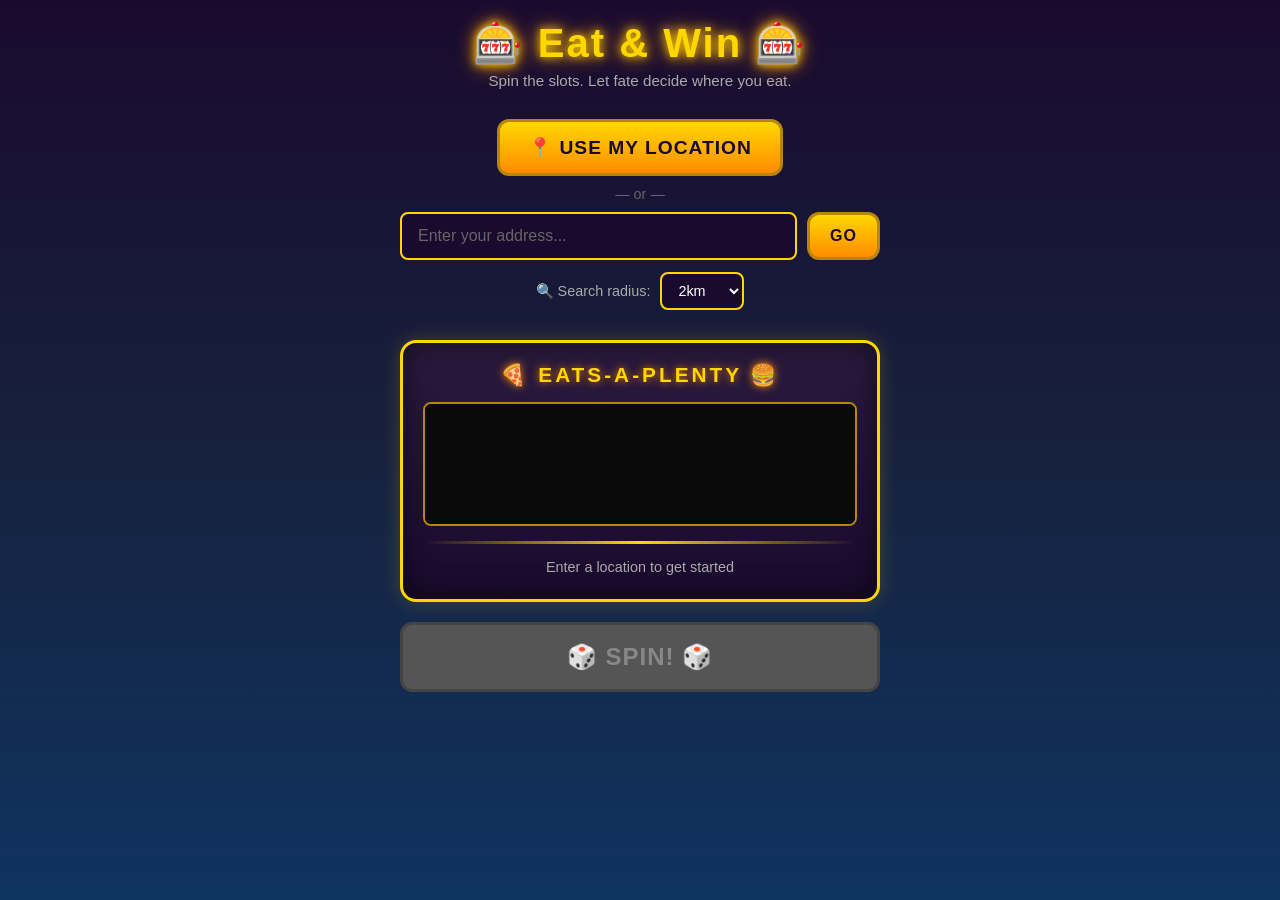
==== eat-and-win/index.html @ a901644a "feat(eat-and-win): restructure as monorepo subdirectory + add radius selector - Move app into eat-an" ====
<!DOCTYPE html>
<html lang="en">
<head>
    <meta charset="UTF-8">
    <meta name="viewport" content="width=device-width, initial-scale=1.0">
    <title>🎰 Eat & Win — Restaurant Slot Machine</title>
    <link rel="stylesheet" href="style.css">
</head>
<body>
    <div id="app">
        <header>
            <h1>🎰 Eat & Win 🎰</h1>
            <p class="subtitle">Spin the slots. Let fate decide where you eat.</p>
        </header>

        <section id="location-section">
            <button id="btn-locate" class="casino-btn">
                <span class="btn-text">📍 Use My Location</span>
            </button>
            <div class="or-divider">— or —</div>
            <div class="search-row">
                <input id="address-input" type="text" placeholder="Enter your address..." autocomplete="off">
                <button id="btn-search" class="casino-btn small">Go</button>
            </div>
            <div class="radius-row">
                <label for="radius-select">🔍 Search radius:</label>
                <select id="radius-select">
                    <option value="500">500m</option>
                    <option value="1000">1km</option>
                    <option value="2000" selected>2km</option>
                    <option value="5000">5km</option>
                    <option value="10000">10km</option>
                </select>
            </div>
            <div id="location-status"></div>
        </section>

        <section id="machine-section">
            <div class="machine-frame">
                <div class="machine-header">🍕 EATS-A-PLENTY 🍔</div>
                <div class="reel-container">
                    <div class="reel-window">
                        <div id="reel-strip"></div>
                    </div>
                    <div class="overlay-left"></div>
                    <div class="overlay-right"></div>
                </div>
                <div class="reel-divider"></div>
                <div id="status-display">Enter a location to get started</div>
            </div>

            <button id="btn-spin" class="casino-btn spin-btn" disabled>
                <span class="btn-text">🎲 SPIN! 🎲</span>
            </button>
        </section>

        <section id="result-section" class="hidden">
            <div class="result-card">
                <div class="winner-badge">🏆 YOU'RE EATING AT 🏆</div>
                <h2 id="result-name"></h2>
                <p id="result-cuisine"></p>
                <p id="result-address"></p>
                <a id="result-map" href="#" target="_blank" rel="noopener">📍 View on Map</a>
            </div>
            <button id="btn-respin" class="casino-btn">
                <span class="btn-text">🔄 Spin Again!</span>
            </button>
        </section>
    </div>

    <script src="app.js"></script>
</body>
</html>
---- eat-and-win/style.css ----
*, *::before, *::after {
    box-sizing: border-box;
    margin: 0;
    padding: 0;
}

body {
    font-family: 'Segoe UI', Tahoma, Geneva, Verdana, sans-serif;
    background: linear-gradient(180deg, #1a0a2e 0%, #16213e 50%, #0f3460 100%);
    min-height: 100vh;
    color: #f5f5f5;
    padding: 20px;
}

#app {
    max-width: 480px;
    margin: 0 auto;
}

header {
    text-align: center;
    margin-bottom: 30px;
}

header h1 {
    font-size: 2.5rem;
    color: #ffd700;
    text-shadow: 0 0 10px #ffd700, 0 0 20px #ff8c00;
    letter-spacing: 2px;
}

.subtitle {
    color: #aaa;
    font-size: 0.95rem;
    margin-top: 5px;
}

/* Location Section */
#location-section {
    text-align: center;
    margin-bottom: 30px;
}

.search-row {
    display: flex;
    gap: 10px;
    margin-top: 10px;
}

#address-input {
    flex: 1;
    padding: 12px 16px;
    border: 2px solid #ffd700;
    border-radius: 8px;
    background: #1a0a2e;
    color: #fff;
    font-size: 1rem;
    outline: none;
}

#address-input::placeholder {
    color: #666;
}

#address-input:focus {
    border-color: #ff8c00;
    box-shadow: 0 0 8px rgba(255, 140, 0, 0.3);
}

.or-divider {
    color: #666;
    margin: 10px 0;
    font-size: 0.9rem;
}

.radius-row {
    display: flex;
    align-items: center;
    justify-content: center;
    gap: 10px;
    margin-top: 12px;
}

.radius-row label {
    font-size: 0.9rem;
    color: #aaa;
}

#radius-select {
    padding: 8px 12px;
    border: 2px solid #ffd700;
    border-radius: 8px;
    background: #1a0a2e;
    color: #fff;
    font-size: 0.9rem;
    outline: none;
    cursor: pointer;
}

#radius-select:focus {
    border-color: #ff8c00;
    box-shadow: 0 0 8px rgba(255, 140, 0, 0.3);
}

#location-status {
    margin-top: 10px;
    font-size: 0.85rem;
    color: #aaa;
}

/* Casino Button */
.casino-btn {
    background: linear-gradient(180deg, #ffd700 0%, #ff8c00 100%);
    border: 3px solid #b8860b;
    border-radius: 12px;
    padding: 14px 28px;
    font-size: 1.2rem;
    font-weight: bold;
    color: #1a0a2e;
    cursor: pointer;
    transition: all 0.2s ease;
    text-transform: uppercase;
    letter-spacing: 1px;
}

.casino-btn:hover:not(:disabled) {
    transform: scale(1.05);
    box-shadow: 0 0 15px rgba(255, 215, 0, 0.5);
}

.casino-btn:active:not(:disabled) {
    transform: scale(0.98);
}

.casino-btn:disabled {
    background: #555;
    border-color: #444;
    color: #888;
    cursor: not-allowed;
}

.casino-btn.small {
    padding: 12px 20px;
    font-size: 1rem;
}

/* Machine Section */
#machine-section {
    margin-bottom: 30px;
}

.machine-frame {
    background: linear-gradient(180deg, #2a1a3e 0%, #1a0a2e 100%);
    border: 3px solid #ffd700;
    border-radius: 16px;
    padding: 20px;
    box-shadow: 0 0 20px rgba(255, 215, 0, 0.2), inset 0 0 30px rgba(0, 0, 0, 0.5);
}

.machine-header {
    text-align: center;
    font-size: 1.3rem;
    font-weight: bold;
    color: #ffd700;
    text-shadow: 0 0 8px #ff8c00;
    margin-bottom: 15px;
    letter-spacing: 3px;
}

.reel-container {
    position: relative;
    overflow: hidden;
    border: 2px solid #b8860b;
    border-radius: 8px;
    background: #0a0a0a;
}

.reel-window {
    height: 120px;
    overflow: hidden;
    position: relative;
}

.reel-window::before,
.reel-window::after {
    content: '';
    position: absolute;
    left: 0;
    right: 0;
    height: 30px;
    z-index: 2;
    pointer-events: none;
}

.reel-window::before {
    top: 0;
    background: linear-gradient(to bottom, #0a0a0a 0%, transparent 100%);
}

.reel-window::after {
    bottom: 0;
    background: linear-gradient(to top, #0a0a0a 0%, transparent 100%);
}

#reel-strip {
    transition: transform 0.1s ease-out;
}

.reel-item {
    height: 120px;
    display: flex;
    flex-direction: column;
    align-items: center;
    justify-content: center;
    padding: 10px 20px;
}

.reel-item .name {
    font-size: 1.2rem;
    font-weight: bold;
    color: #fff;
    text-align: center;
    white-space: nowrap;
    overflow: hidden;
    text-overflow: ellipsis;
    max-width: 100%;
}

.reel-item .cuisine {
    font-size: 0.85rem;
    color: #ffd700;
    margin-top: 4px;
}

.reel-item.blur .name,
.reel-item.blur .cuisine {
    filter: blur(2px);
}

.reel-divider {
    height: 3px;
    background: linear-gradient(90deg, transparent, #ffd700, transparent);
    margin: 15px 0;
}

#status-display {
    text-align: center;
    font-size: 0.9rem;
    color: #aaa;
    min-height: 20px;
}

.spinning #status-display {
    color: #ffd700;
    animation: pulse 0.5s ease-in-out infinite;
}

@keyframes pulse {
    0%, 100% { opacity: 1; }
    50% { opacity: 0.5; }
}

.spin-btn {
    margin-top: 20px;
    width: 100%;
    font-size: 1.5rem;
    padding: 18px 28px;
}

/* Result Section */
.hidden {
    display: none;
}

#result-section {
    text-align: center;
    animation: fadeIn 0.5s ease-out;
}

@keyframes fadeIn {
    from { opacity: 0; transform: translateY(20px); }
    to { opacity: 1; transform: translateY(0); }
}

.result-card {
    background: linear-gradient(180deg, #2a1a3e, #1a0a2e);
    border: 3px solid #ffd700;
    border-radius: 16px;
    padding: 30px 20px;
    margin-bottom: 20px;
    box-shadow: 0 0 30px rgba(255, 215, 0, 0.3);
}

.winner-badge {
    font-size: 0.9rem;
    color: #ffd700;
    letter-spacing: 2px;
    margin-bottom: 15px;
}

.result-card h2 {
    font-size: 1.8rem;
    color: #fff;
    margin-bottom: 8px;
}

.result-card #result-cuisine {
    color: #ffd700;
    font-size: 1rem;
    margin-bottom: 5px;
}

.result-card #result-address {
    color: #aaa;
    font-size: 0.9rem;
    margin-bottom: 15px;
}

.result-card #result-map {
    display: inline-block;
    color: #ffd700;
    text-decoration: none;
    font-weight: bold;
    padding: 8px 16px;
    border: 2px solid #ffd700;
    border-radius: 8px;
    transition: all 0.2s ease;
}

.result-card #result-map:hover {
    background: #ffd700;
    color: #1a0a2e;
}

#btn-respin {
    width: 100%;
}
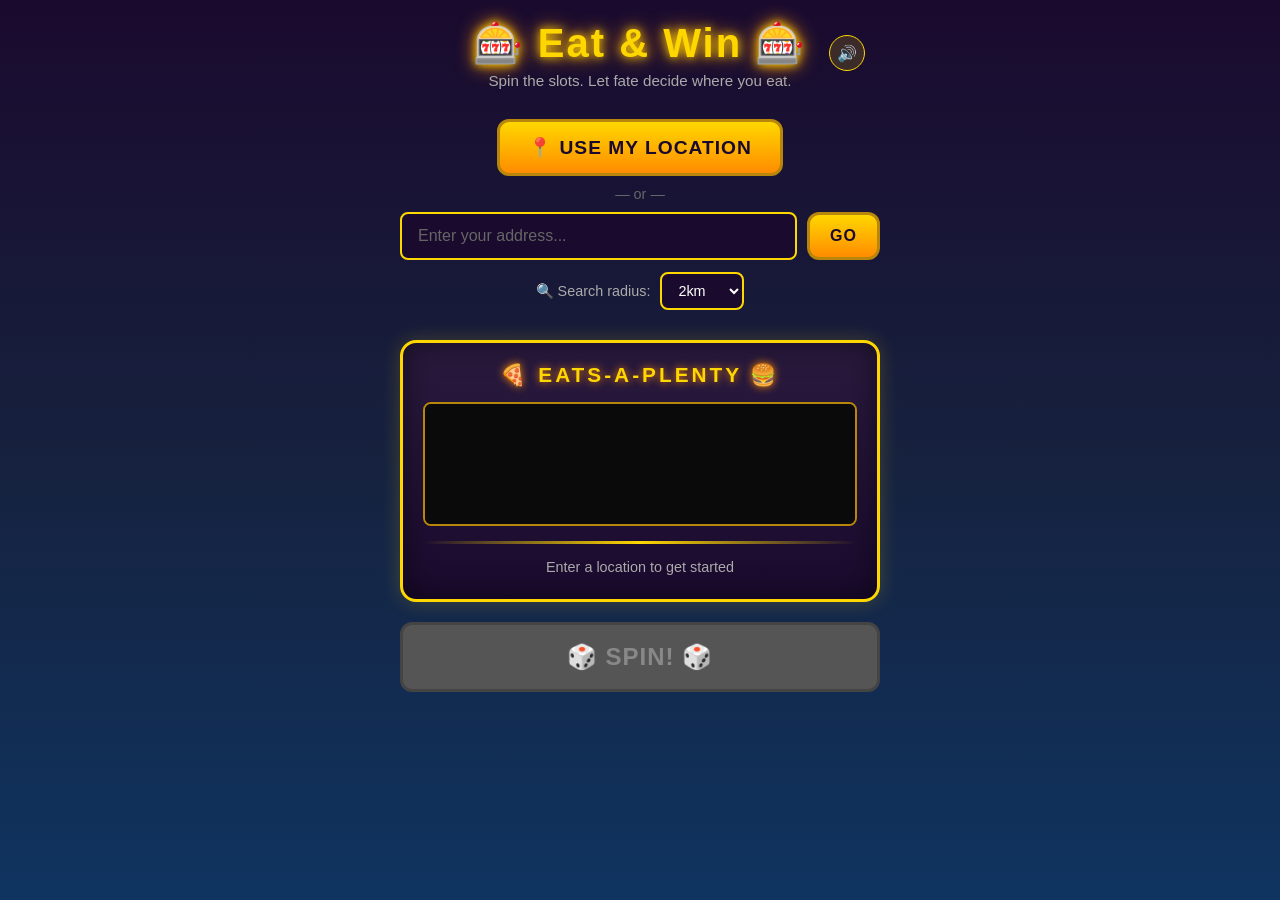
==== commit 09510918: "feat(eat-and-win): add sound effects and haptic feedback - Web Audio API generated sounds (no extern" ====
--- a/eat-and-win/index.html
+++ b/eat-and-win/index.html
@@ -11,6 +11,7 @@
         <header>
             <h1>🎰 Eat & Win 🎰</h1>
             <p class="subtitle">Spin the slots. Let fate decide where you eat.</p>
+            <button id="btn-mute" class="mute-btn" title="Toggle sound">🔊</button>
         </header>
 
         <section id="location-section">
--- a/eat-and-win/style.css
+++ b/eat-and-win/style.css
@@ -20,6 +20,7 @@
 header {
     text-align: center;
     margin-bottom: 30px;
+    position: relative;
 }
 
 header h1 {
@@ -33,6 +34,25 @@
     color: #aaa;
     font-size: 0.95rem;
     margin-top: 5px;
+}
+
+.mute-btn {
+    position: absolute;
+    top: 15px;
+    right: 15px;
+    background: rgba(255, 215, 0, 0.15);
+    border: 1px solid #ffd700;
+    border-radius: 50%;
+    width: 36px;
+    height: 36px;
+    font-size: 1rem;
+    cursor: pointer;
+    color: #ffd700;
+    transition: all 0.2s ease;
+}
+
+.mute-btn:hover {
+    background: rgba(255, 215, 0, 0.3);
 }
 
 /* Location Section */
